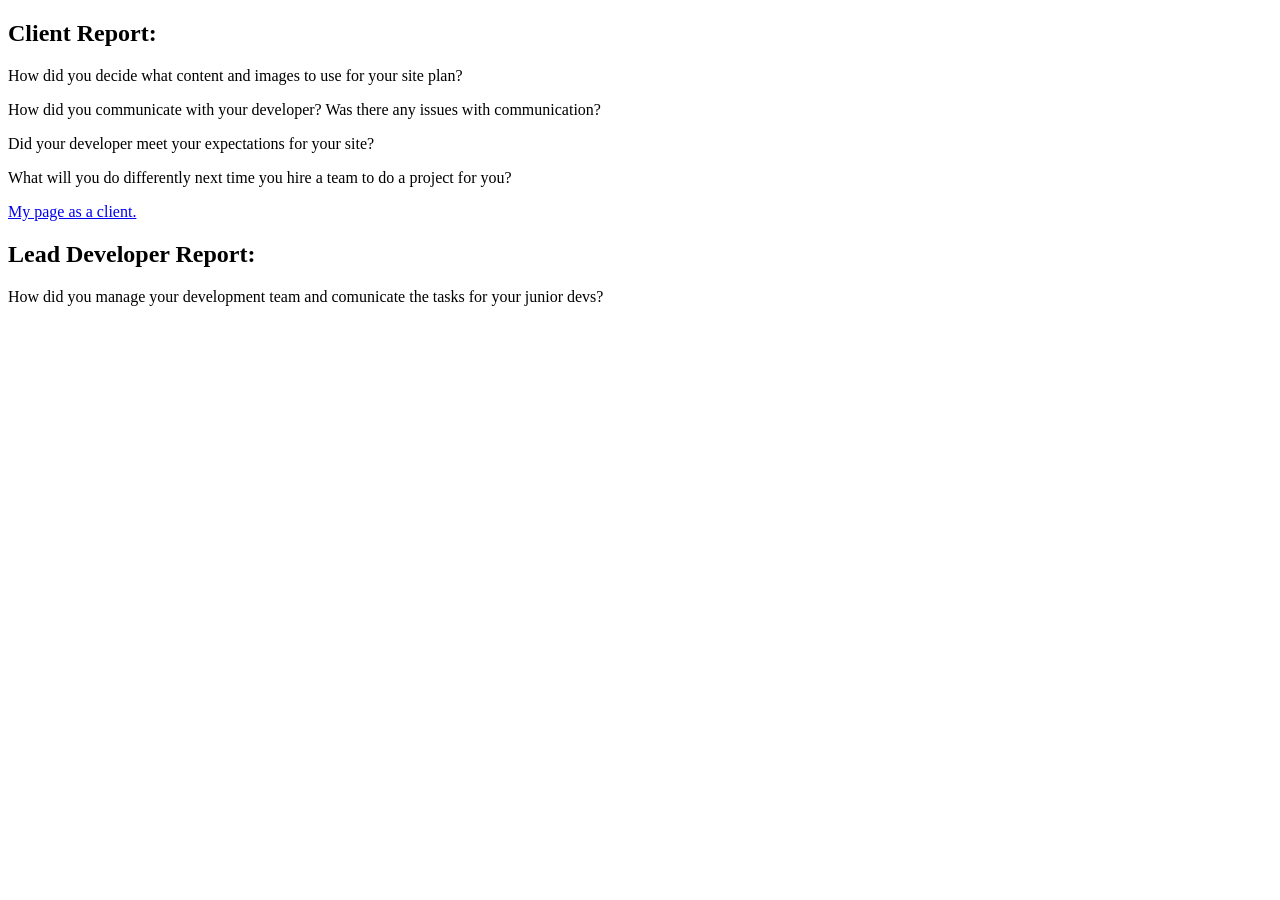
==== client_report.html @ b80b306d "Finishing portal page" ====
<!DOCTYPE html>
<html lang="en">
<head>
    <meta charset="UTF-8">
    <meta name="viewport" content="width=device-width, initial-scale=1.0">
    <title>Client Report</title>
</head>
<body>
    <h2>Client Report:</h2>
    <p>How did you decide what content and images to use for your site plan?</p>
    <p>How did you communicate with your developer? Was there any issues with communication?</p>
    <p>Did your developer meet your expectations for your site?</p>
    <p>What will you do differently next time you hire a team to do a project for you?</p>
    <a href="https://knivbrider.github.io/wdd130-knudsen/">My page as a client.</a>
    <h2>Lead Developer Report:</h2>
    <p>How did you manage your development team and comunicate the tasks for your junior devs?</p>
</body>
</html>
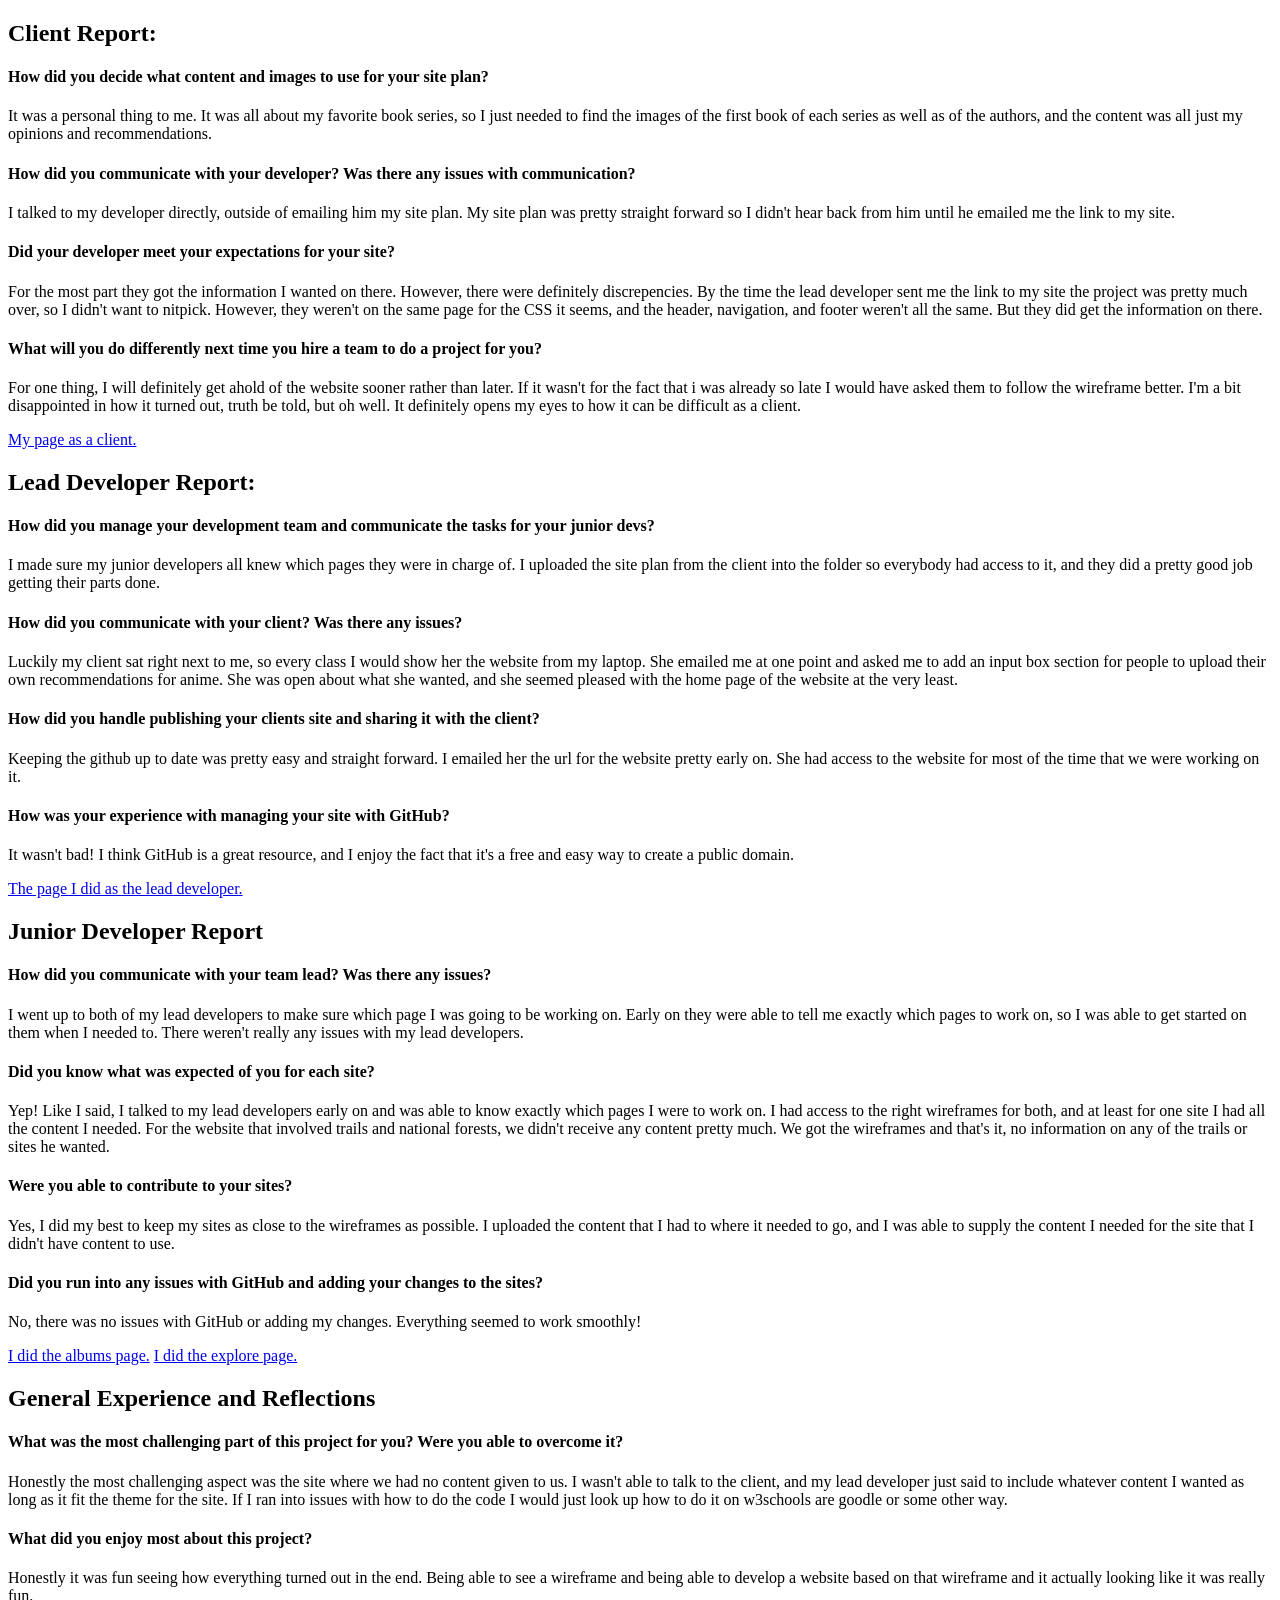
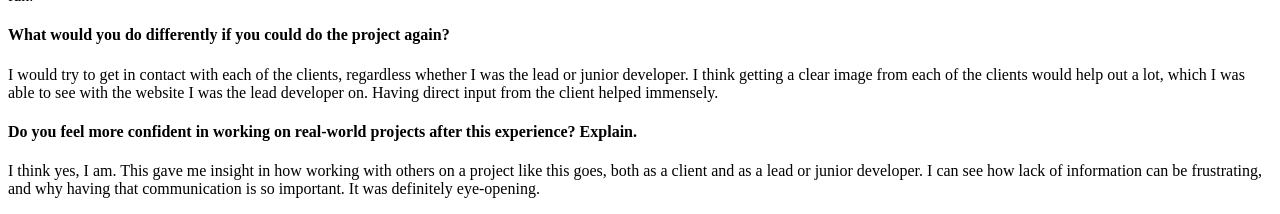
==== commit cf7fd8de: "Finishing the report." ====
--- a/client_report.html
+++ b/client_report.html
@@ -7,12 +7,44 @@
 </head>
 <body>
     <h2>Client Report:</h2>
-    <p>How did you decide what content and images to use for your site plan?</p>
-    <p>How did you communicate with your developer? Was there any issues with communication?</p>
-    <p>Did your developer meet your expectations for your site?</p>
-    <p>What will you do differently next time you hire a team to do a project for you?</p>
-    <a href="https://knivbrider.github.io/wdd130-knudsen/">My page as a client.</a>
+    <h4>How did you decide what content and images to use for your site plan?</h4>
+    <p>It was a personal thing to me. It was all about my favorite book series, so I just needed to find the images of the first book of each series as well as of the authors, and the content was all just my opinions and recommendations.</p>
+    <h4>How did you communicate with your developer? Was there any issues with communication?</h4>
+    <p>I talked to my developer directly, outside of emailing him my site plan. My site plan was pretty straight forward so I didn't hear back from him until he emailed me the link to my site.</p>
+    <h4>Did your developer meet your expectations for your site?</h4>
+    <p>For the most part they got the information I wanted on there. However, there were definitely discrepencies. By the time the lead developer sent me the link to my site the project was pretty much over, so I didn't want to nitpick. However, they weren't on the same page for the CSS it seems, and the header, navigation, and footer weren't all the same. But they did get the information on there.</p>
+    <h4>What will you do differently next time you hire a team to do a project for you?</h4>
+    <p>For one thing, I will definitely get ahold of the website sooner rather than later. If it wasn't for the fact that i was already so late I would have asked them to follow the wireframe better. I'm a bit disappointed in how it turned out, truth be told, but oh well. It definitely opens my eyes to how it can be difficult as a client.</p>
+    <a href="https://knivbrider.github.io/wdd130-knudsen/" target="_blank">My page as a client.</a>
     <h2>Lead Developer Report:</h2>
-    <p>How did you manage your development team and comunicate the tasks for your junior devs?</p>
+    <h4>How did you manage your development team and communicate the tasks for your junior devs?</h4>
+    <p>I made sure my junior developers all knew which pages they were in charge of. I uploaded the site plan from the client into the folder so everybody had access to it, and they did a pretty good job getting their parts done.</p>
+    <h4>How did you communicate with your client? Was there any issues?</h4>
+    <p>Luckily my client sat right next to me, so every class I would show her the website from my laptop. She emailed me at one point and asked me to add an input box section for people to upload their own recommendations for anime. She was open about what she wanted, and she seemed pleased with the home page of the website at the very least.</p>
+    <h4>How did you handle publishing your clients site and sharing it with the client?</h4>
+    <p>Keeping the github up to date was pretty easy and straight forward. I emailed her the url for the website pretty early on. She had access to the website for most of the time that we were working on it.</p>
+    <h4>How was your experience with managing your site with GitHub?</h4>
+    <p>It wasn't bad! I think GitHub is a great resource, and I enjoy the fact that it's a free and easy way to create a public domain.</p>
+    <a href="https://dj-knudsen.github.io/wdd130-cruz/" target="_blank">The page I did as the lead developer.</a>
+    <h2>Junior Developer Report</h2>
+    <h4>How did you communicate with your team lead? Was there any issues?</h4>
+    <p>I went up to both of my lead developers to make sure which page I was going to be working on. Early on they were able to tell me exactly which pages to work on, so I was able to get started on them when I needed to. There weren't really any issues with my lead developers.</p>
+    <h4>Did you know what was expected of you for each site?</h4>
+    <p>Yep! Like I said, I talked to my lead developers early on and was able to know exactly which pages I were to work on. I had access to the right wireframes for both, and at least for one site I had all the content I needed. For the website that involved trails and national forests, we didn't receive any content pretty much. We got the wireframes and that's it, no information on any of the trails or sites he wanted.</p>
+    <h4>Were you able to contribute to your sites?</h4>
+    <p>Yes, I did my best to keep my sites as close to the wireframes as possible. I uploaded the content that I had to where it needed to go, and I was able to supply the content I needed for the site that I didn't have content to use.</p>
+    <h4>Did you run into any issues with GitHub and adding your changes to the sites?</h4>
+    <p>No, there was no issues with GitHub or adding my changes. Everything seemed to work smoothly!</p>
+    <a href="https://carsonalder1.github.io/wdd130-snyder/albums.html" target="_blank">I did the albums page.</a>
+    <a href="https://jimmyghoyal-spec.github.io/wdd130-whittacre/explore.html" target="_blank">I did the explore page.</a>
+    <h2>General Experience and Reflections</h2>
+    <h4>What was the most challenging part of this project for you? Were you able to overcome it?</h4>
+    <p>Honestly the most challenging aspect was the site where we had no content given to us. I wasn't able to talk to the client, and my lead developer just said to include whatever content I wanted as long as it fit the theme for the site. If I ran into issues with how to do the code I would just look up how to do it on w3schools are goodle or some other way.</p>
+    <h4>What did you enjoy most about this project?</h4>
+    <p>Honestly it was fun seeing how everything turned out in the end. Being able to see a wireframe and being able to develop a website based on that wireframe and it actually looking like it was really fun.</p>
+    <h4>What would you do differently if you could do the project again?</h4>
+    <p>I would try to get in contact with each of the clients, regardless whether I was the lead or junior developer. I think getting a clear image from each of the clients would help out a lot, which I was able to see with the website I was the lead developer on. Having direct input from the client helped immensely.</p>
+    <h4>Do you feel more confident in working on real-world projects after this experience? Explain.</h4>
+    <p>I think yes, I am. This gave me insight in how working with others on a project like this goes, both as a client and as a lead or junior developer. I can see how lack of information can be frustrating, and why having that communication is so important. It was definitely eye-opening.</p>
 </body>
 </html>
